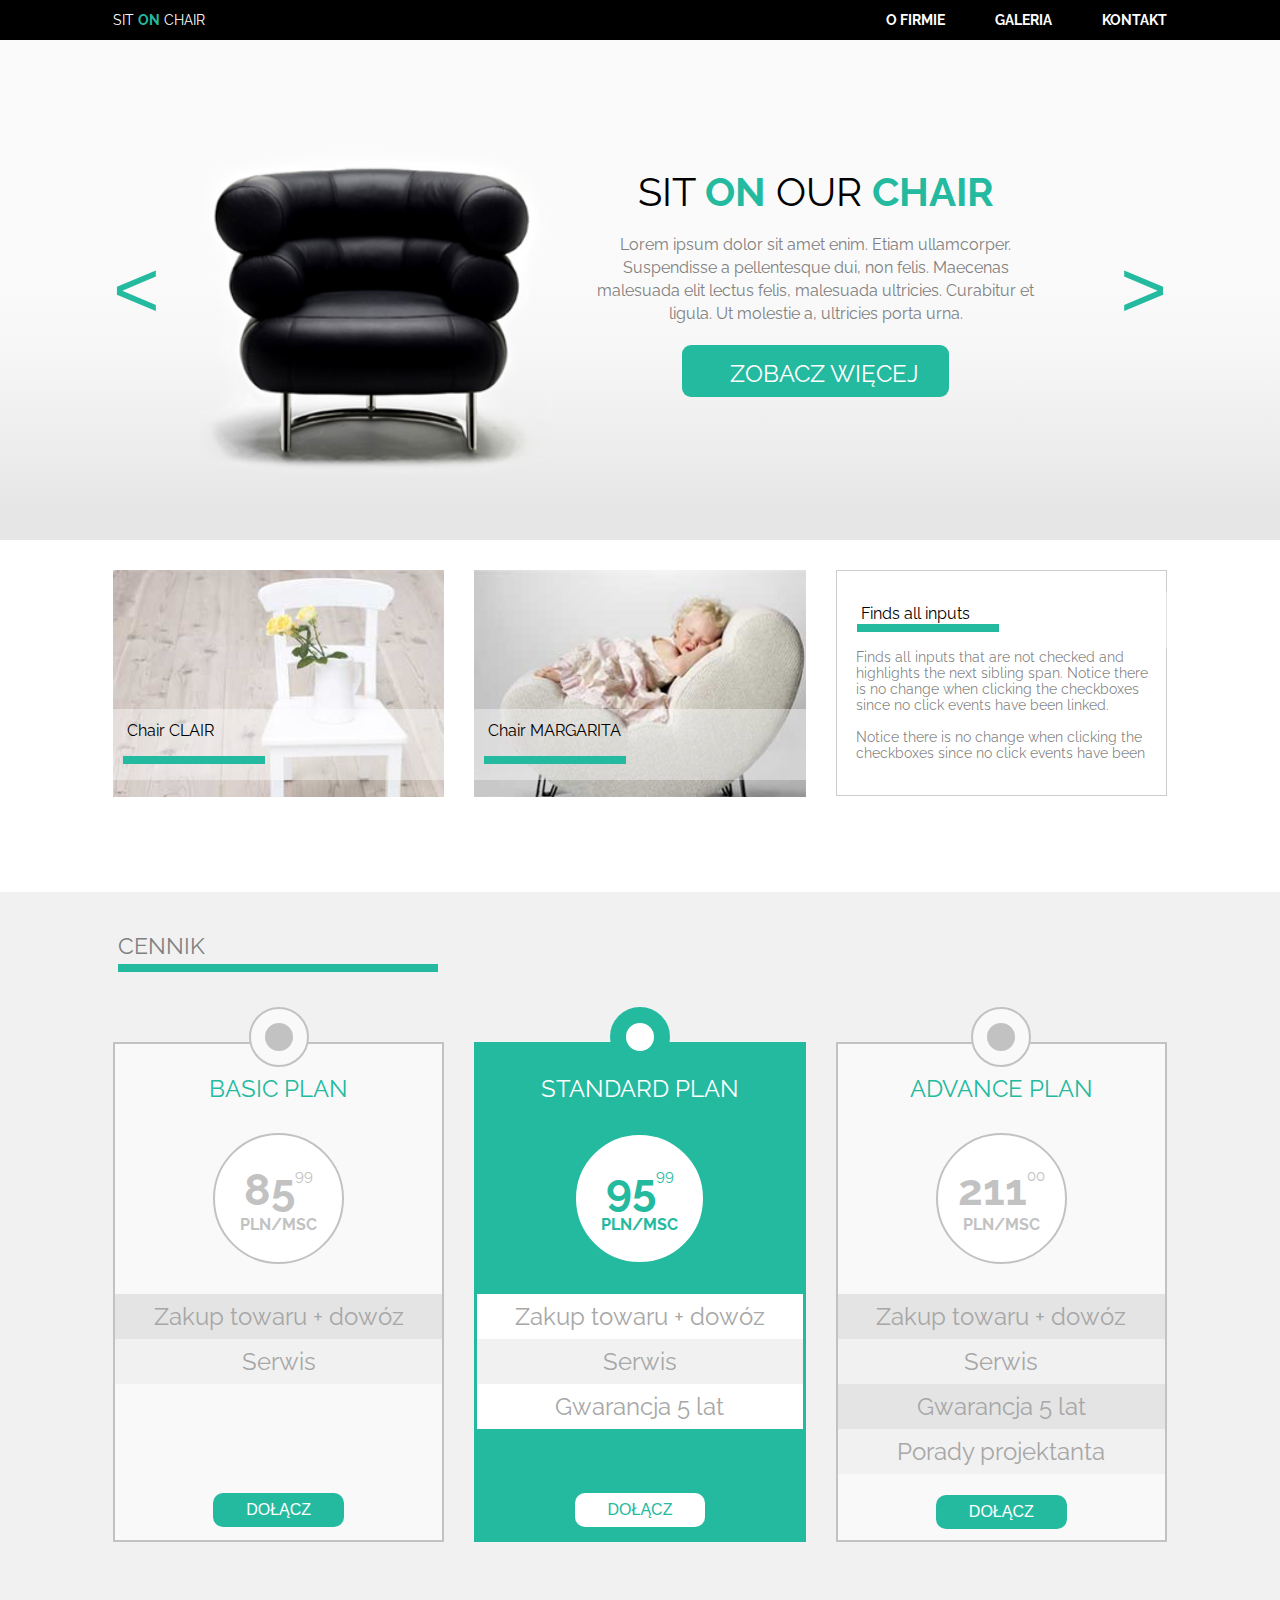
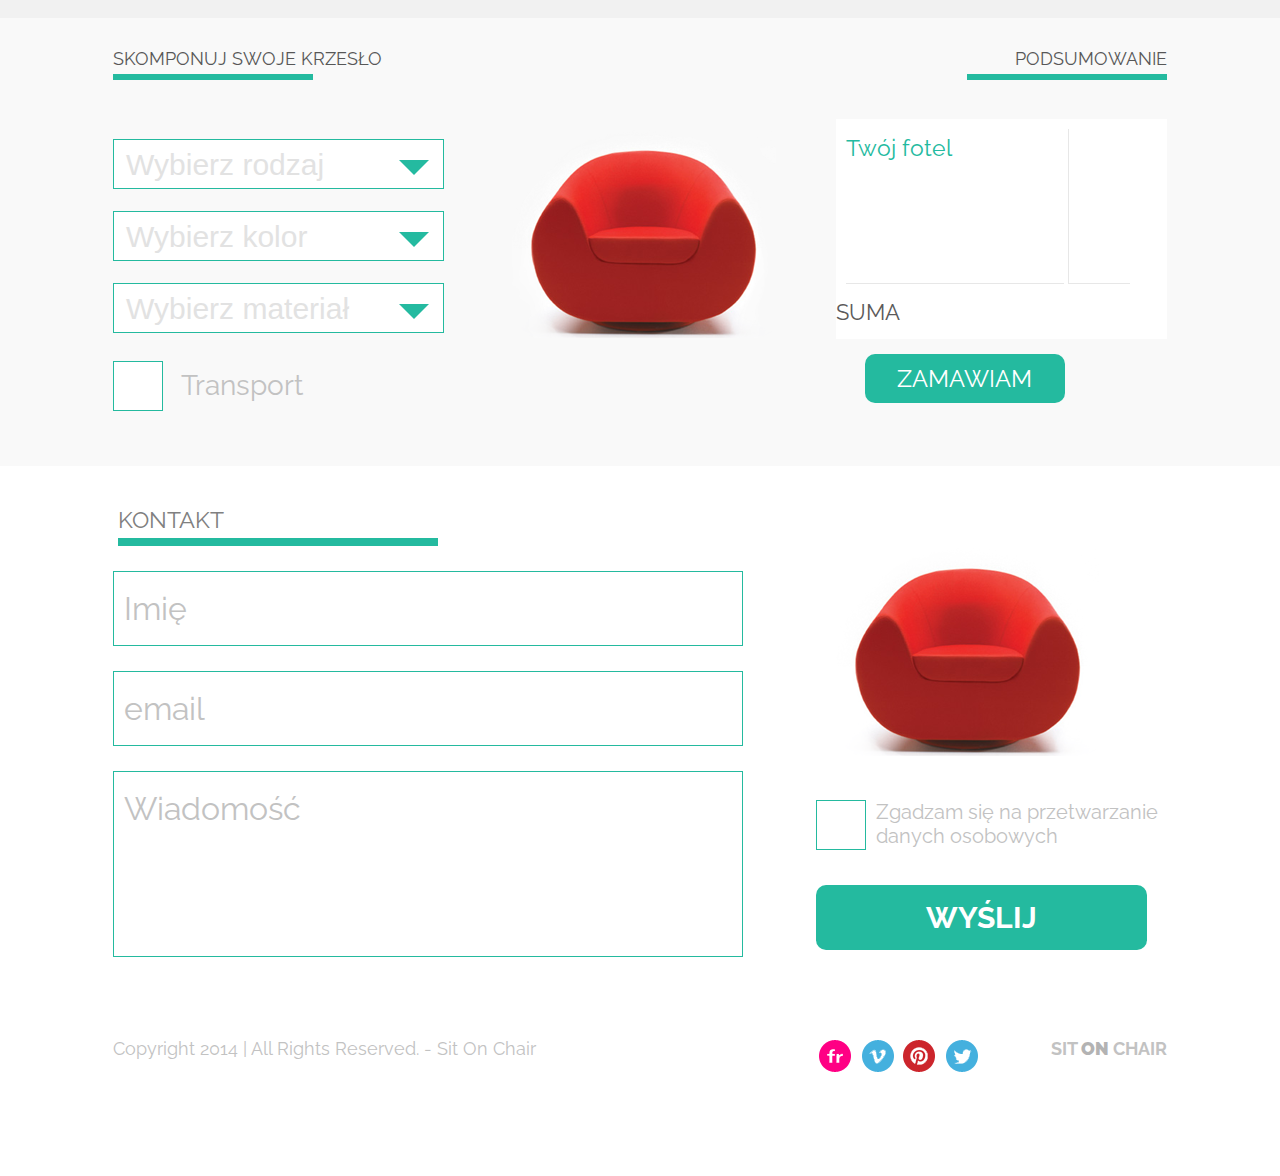
==== SitOnChair/index.html @ c5641edf "Added new files" ====
<!DOCTYPE html>
<html lang="en">
<head>
    <meta charset="utf-8">
    <meta http-equiv="x-ua-compatible" content="ie=edge">
    <title>Sit on Chair</title>
    <meta name="description" content="Chairs for everyone">
    <meta name="viewport" content="width=device-width, initial-scale=1">
    <link href="https://fonts.googleapis.com/css?family=Raleway:400,700&amp;subset=latin-ext" rel="stylesheet">
    <link rel="stylesheet" href="css/style.css">
    <script src="js/scripts.js"></script>
</head>
<body>
    <header class="head">
        <div class="container">
            <div class="row">
                <div class="col-smx-12 col-mdx-6 col-lgx-6 flexSpaceBetween">
                    <h1 class="head__logo">SIT <b class="head__bold">ON</b> CHAIR</h1>
                    <div class="burger" id="burger">
                        <div class="burgerContent"></div>
                        <div class="burgerContent"></div>
                        <div class="burgerContent"></div>
                    </div>
                </div>
                <div class="col-smx-12 col-mdx-6 col-lgx-6 flexRight head__nav">
                    <ul class="head__nav__ul" id="nav">
                        <li class="head__nav__li"><a class="head__nav__a" href="#">O FIRMIE</a>
                            <ul class="head__subnav">
                                <li class="head__subnav__li"><a class="head__subnav__a" href="#">Aktualności</a></li>
                                <li class="head__subnav__li"><a class="head__subnav__a" href="#">Nasz team</a></li>
                                <li class="head__subnav__li"><a class="head__subnav__a" href="#">Historia</a></li>
                            </ul>
                        </li>
                        <li class="head__nav__li"><a class="head__nav__a" href="#">GALERIA</a></li>
                        <li class="head__nav__li"><a class="head__nav__a" href="#">KONTAKT</a></li>
                    </ul>
                </div>
            </div>
        </div>
    </header>
    <section class="sect1">
        <div class="container">
            <div class="row">
                <div class="col-smx-1  flexLeft">
                    <button class="sect1__btn" id="previous">&lt;</button>
                </div>
                <div class=" col-smx-10  flexLeft ">
                    <ul class="sect1__list">
                        <li class="sect1__list__item">
                            <div class="sect1__slide">
                                <div class="sect1__slide__col-1">
                                    <img class="sect1__img" src="images/black_chair.png" alt="black chair">
                                </div>
                                <div class="sect1__slide__col-2">
                                    <h1 class="sect1__h1">SIT <strong class="sect1__strong">ON</strong> OUR <strong class="sect1__strong">CHAIR</strong></h1>
                                    <p class="sect1__p1">
                                        Lorem ipsum dolor sit amet enim. Etiam ullamcorper. Suspendisse a pellentesque dui, non felis. Maecenas malesuada elit lectus felis, malesuada ultricies. Curabitur et ligula. Ut molestie a, ultricies porta urna.
                                    </p>
                                    <a href="" class="sect1__btn3">ZOBACZ WIĘCEJ</a>
                                </div>
                            </div>
                        </li>
                        <li class="sect1__list__item slide__hidden">
                            <div class="sect1__slide">
                                <div class="sect1__slide__col-1">
                                    <img class="sect1__img red__chair" src="images/red_chair.png" alt="red chair">
                                </div>
                                <div class="sect1__slide__col-2">
                                    <h1 class="sect1__h1">OUR <strong class="sect1__strong">CHAIR</strong> TO <strong class="sect1__strong">SIT</strong></h1>
                                    <p class="sect1__p1">
                                        Lorem ipsum dolor sit amet enim. Etiam ullamcorper. Suspendisse a pellentesque dui, non felis. Maecenas malesuada elit lectus felis, malesuada ultricies. Curabitur et ligula. Ut molestie a, ultricies porta urna.
                                    </p>
                                    <a href="" class="sect1__btn3">ZOBACZ WIĘCEJ</a>
                                </div>
                            </div>
                        </li>
                    </ul>
                </div>
                <div class="col-smx-1  flexRight">
                    <button class="sect1__btn sect1__btn2" id="next">&gt;</button>
                </div>
            </div>
        </div>
    </section>
    <section class="sect2">
        <div class="container">
            <div class="row">
                <div class="col-smx-12 col-mdlp-6 col-lgp-4 flexColCenter">
                    <div class="sect2__img__box">
                        <img class="sect2__img" src="images/box1_img.jpg" alt="box1">
                        <div class="sect2__img__head">
                            <span>Chair CLAIR</span>
                            <hr>
                        </div>
                    </div>
                </div>
                <div class="col-smx-12 col-mdlp-6 col-lglp-4 flexColCenter">
                    <div class="sect2__img__box">
                        <img class="sect2__img" src="images/box2_img.jpg" alt="box2">
                        <div class="sect2__img__head">
                            <span>Chair MARGARITA</span>
                            <hr>
                        </div>
                    </div>
                </div>
                <div class="col-smx-12 col-mdlp-12 col-lgl-4 flexColCenter">
                    <div class="sect2__box">
                        <div class="sect2__head">
                            <span>Finds all inputs</span>
                            <hr>
                        </div>
                        <p class="sect2__box__content">
                            Finds all inputs that are not checked and highlights the next sibling span. Notice there is no change when clicking the checkboxes since no click events have been linked.
                            <br>
                            <br>Notice there is no change when clicking the checkboxes since no click events have been
                        </p>
                    </div>
                </div>
            </div>
        </div>
    </section>
    <section class="sect3">
        <div class="container">
            <div class="row">
                <div class="col-smx-12 flexColCenter">
                    <h2 class="sect3__header">CENNIK</h2>
                    <div>
                        <hr class="sect3__header__hr">
                    </div>
                </div>
            </div>
            <div class="row">
                <div class="col-smx-12 col-mdlp-6 col-lgp-4">
                    <div class="priceBox__containter">
                        <div class="priceBox priceBoxSecondColor">
                            <h3 class="t0 t0SecondColor">BASIC PLAN</h3>
                            <div class="priceBox__circleIn priceBox__circleInFirstColor">
                                <span class="num">85<sup>99</sup></span>
                                <span class="text">PLN/MSC</span>
                            </div>
                            <h4 class="t1 colorBac2">Zakup towaru + dowóz</h4>
                            <h4 class="t2 colorBac1">Serwis</h4>
                            <button class="pricebtn pricebtnPos1">DOŁĄCZ</button>
                        </div>
                    </div>
                </div>
                <div class="col-smx-12 col-mdlp-6 col-lglp-4">
                    <div class="priceBox__containter">
                        <div class="priceBox priceBoxFirstColor">
                            <h3 class="t0 t0FirstColor">STANDARD PLAN</h3>
                            <div class="priceBox__circleIn priceBox__circleInSecondColor">
                                <span class="num">95<sup>99</sup></span>
                                <span class="text">PLN/MSC</span>
                            </div>
                            <h4 class="t1 colorBac3">Zakup towaru + dowóz</h4>
                            <h4 class="t2 colorBac1">Serwis</h4>
                            <h4 class="t3 colorBac3">Gwarancja 5 lat</h4>
                            <button class="pricebtn pricebtnColorReverse pricebtnPos2">DOŁĄCZ</button>
                        </div>
                    </div>
                </div>
                <div class="col-smx-12 col-mdlp-12 col-lgl-4">
                    <div class="priceBox__containter">
                        <div class="priceBox priceBoxSecondColor ">
                            <h3 class="t0 t0SecondColor">ADVANCE PLAN</h3>
                            <div class="priceBox__circleIn priceBox__circleInFirstColor">
                                <span class="num">211<sup>00</sup></span>
                                <span class="text">PLN/MSC</span>
                            </div>
                            <h4 class="t1 colorBac2">Zakup towaru + dowóz</h4>
                            <h4 class="t2 colorBac1">Serwis</h4>
                            <h4 class="t3 colorBac2">Gwarancja 5 lat</h4>
                            <h4 class="t2 colorBac1">Porady projektanta</h4>
                            <button class="pricebtn pricebtnPos3">DOŁĄCZ</button>
                        </div>
                    </div>
                </div>
            </div>
        </div>
    </section>
    <section class="sect__calc">
        <div class="container">
            <div class="row">
                <div class="col-smx-12 col-mdlp-6 col-lgp-4 flexColCenter">
                    <section class="flexColCenter">
                        <header>
                            <h3 class="sect__calc__smallHeader">SKOMPONUJ SWOJE KRZESŁO</h3>
                            <span class="sect__calc__green_bell"></span>
                        </header>
                        <div class="sect__calc__form">
                            <div class="sect__calc__dropDownList">
                                <span class="sect__calc__listLabel" id="typeLable">Wybierz rodzaj</span>
                                <span class="sect__calc__listArrow" id="chairTypeButton"></span>
                                <ul class="sect__calc__listPanel" id="chairType">
                                    <li data-id="Chair Clair">Chair Clair</li>
                                    <li data-id="Chair Margarita">Chair Margarita</li>
                                    <li data-id="Chair Selena">Chair Selena</li>
                                </ul>
                            </div>
                            <div class="sect__calc__dropDownList">
                                <span class="sect__calc__listLabel" id="colorLable">Wybierz kolor</span>
                                <span class="sect__calc__listArrow" id="chairColorButton"></span>
                                <ul class="sect__calc__listPanel" id="chairColor">
                                    <li data-id="Czerwony">Czerwony</li>
                                    <li data-id="Czarny">Czarny</li>
                                    <li data-id="Pomarańczowy">Pomarańczowy</li>
                                </ul>
                            </div>
                            <div class="sect__calc__dropDownList">
                                <span class="sect__calc__listLabel" id="factoryLable">Wybierz materiał</span>
                                <span class="sect__calc__listArrow" id="chairFactoryButton"></span>
                                <ul class="sect__calc__listPanel" id="chairFactory">
                                    <li data-id="Tkanina">Tkanina</li>
                                    <li data-id="Skóra">Skóra</li>
                                </ul>
                            </div>
                            <div class="sect__calc__checkbox__container">
                                <span class="sect__calc__acceptImg">
                                    <input class="sect__calc__checkbox" type="checkbox" id="transport" name="transport" data-transport-price="200">
                                </span>
                                <label class="sect__calc__checkbox__label" for="transport">Transport</label>
                            </div>
                        </div>
                    </section>
                </div>
                <div class="col-smx-12 col-mdlp-6 col-lglp-4 flexColCenter">
                    <section class="sect__calc__image">
                        <img src="images/red_chair.png">
                    </section>
                </div>
                <div class="col-smx-12 col-mdlp-12 col-lgl-4 flexColCenter">
                    <section class="sect__calc__summaryPart">
                        <header class="sect__calc__headerRight">
                            <h3 class="sect__calc__smallHeader">PODSUMOWANIE</h3>
                            <span class="sect__calc__green_bell"></span>
                        </header>
                        <div class="sect__calc__summaryPanel">
                            <div class="sect__calc__panelLeft">
                                <h4 class="title" id="typeSummaryName">Twój fotel</h4>
                                <span class="color" id="colorSummaryName"></span>
                                <span class="pattern" id="factorySummaryName"></span>
                                <span class="transport" id="transportSummaryName"></span>
                            </div>
                            <div class="sect__calc__panelRight">
                                <h4 class="title value" id="typeSummaryPrice"></h4>
                                <span class="color value" id="colorSummaryPrice"></span>
                                <span class="pattern value" id="factorySummaryPrice"></span>
                                <span class="transport value" id="transportSummaryPrice"></span>
                            </div>
                        </div>
                        <div class="sect__calc__sumPanel">
                            <span class="sect__calc__sumLabel">SUMA</span>
                            <span class="sect__calc__sum"><strong id="summaryCost"></strong></span>
                        </div>
                        <a href="" class="sect__calc__button">ZAMAWIAM</a>
                    </section>
                </div>
            </div>
        </div>
    </section>
    <section class="sect4">
        <div class="container">
            <div class="row">
                <div class="col-smx-12 flexColCenter">
                    <h2 class="sect4__header">KONTAKT</h2>
                    <div>
                        <hr class="sect4__header__hr">
                    </div>
                </div>
            </div>
            <form>
            <div class="row">
                <div class="col-smx-12 col-mdl-12 col-lgp-8 flexColCenter border">
                    <div class="sect4__input__container"><!-- Name -->
                        <input class="sect4__input" name="name" type="text" id="name" placeholder="Imię">
                    </div>
                    <div class="sect4__input__container"><!--Email -->
                        <input class="sect4__input" name="email" type="email" id="email" placeholder="email">
                    </div>
                    <div class="sect4__input__container"><!-- Message -->
                        <textarea class="sect4__input text" name="message" id="message" placeholder="Wiadomość" rows="4" cols="6"></textarea>
                    </div>
                </div>
                <div class="col-smx-12 col-mdl-12 col-lgx-4 flexColCenter border">
                    <img src="images/red_chair.png" alt="Red chair" class="sect4__form__img">
                    <div class="sect4__checkbox__container">
                        <span class="sect4__acceptImg">
                            <input class="sect4__checkbox" type="checkbox" id="checkbox" name="checkbox">
                        </span>
                        <label class="sect4__checkbox__label" for="checkbox">Zgadzam się na przetwarzanie danych osobowych</label>
                    </div>
                   <input class="sect4__submit" type="submit" value="WYŚLIJ">
                </div>
            </div>
            </form>
        </div>
    </section>
    <footer class="footer">
        <div class="container">
            <div class="row">
                <div class="col-smx-12 col-mdx-6 col-lgx-6 flexSpaceBetween">
                    <p class="footer__text">Copyright 2014 | All Rights Reserved. - Sit On Chair</p>
                </div>
                <div class="col-smx-12 col-mdx-4 flexRight">
                    <ul class="footer__nav__ul">
                        <li class="footer__nav__li "><a class="footer__nav__a footer__link1" href="#"><span class="footer__hideText">flick</span></a></li>
                        <li class="footer__nav__li "><a class="footer__nav__a footer__link2" href="#"><span class="footer__hideText">vimeo</span></a></li>
                        <li class="footer__nav__li "><a class="footer__nav__a footer__link3" href="#"><span class="footer__hideText">pinterest</span></a></li>
                        <li class="footer__nav__li "><a class="footer__nav__a footer__link4" href="#"><span class="footer__hideText">twitter</span></a></li>
                    </ul>
                </div>
                <div class="col-smx-12 col-mdx-2 col-lgx-2 flexRight">
                    <span class="footer__logo">SIT <b class="footer__bold">ON</b> CHAIR</span>
                </div>
            </div>
        </div>
    </footer>
</body>
</html>
---- SitOnChair/css/style.css ----
/*
	HTML5 Reset :: style.css
	----------------------------------------------------------
	We have learned much from/been inspired by/taken code where offered from:

	Eric Meyer					:: http://meyerweb.com
	HTML5 Doctor				:: http://html5doctor.com
	and the HTML5 Boilerplate	:: http://html5boilerplate.com

-------------------------------------------------------------------------------*/
/* Let's default this puppy out
-------------------------------------------------------------------------------*/
html, body, body div, span, object, iframe, h1, h2, h3, h4, h5, h6, p, blockquote, pre, abbr, address, cite, code, del, dfn, em, img, ins, kbd, q, samp, small, strong, sub, sup, var, b, i, dl, dt, dd, ol, ul, li, fieldset, form, label, legend, table, caption, tbody, tfoot, thead, tr, th, td, article, aside, figure, footer, header, menu, nav, section, time, mark, audio, video, details, summary {
  margin: 0;
  padding: 0;
  border: 0;
  font-size: 100%;
  font-weight: normal;
  vertical-align: baseline;
  background: transparent; }

main, article, aside, figure, footer, header, nav, section, details, summary {
  display: block; }

/* Handle box-sizing while better addressing child elements:
   http://css-tricks.com/inheriting-box-sizing-probably-slightly-better-best-practice/ */
html {
  box-sizing: border-box; }

*,
*:before,
*:after {
  box-sizing: inherit; }

/* consider resetting the default cursor: https://gist.github.com/murtaugh/5247154 */
/* Responsive images and other embedded objects */
/* if you don't have full control over `img` tags (if you have to overcome attributes), consider adding height: auto */
img,
object,
embed {
  max-width: 100%; }

/*
   Note: keeping IMG here will cause problems if you're using foreground images as sprites.
	In fact, it *will* cause problems with Google Maps' controls at small size.
	If this is the case for you, try uncommenting the following:

#map img {
		max-width: none;
}
*/
/* force a vertical scrollbar to prevent a jumpy page */
html {
  overflow-y: scroll; }

/* we use a lot of ULs that aren't bulleted.
	you'll have to restore the bullets within content,
	which is fine because they're probably customized anyway */
ul {
  list-style: none; }

blockquote, q {
  quotes: none; }

blockquote:before,
blockquote:after,
q:before,
q:after {
  content: '';
  content: none; }

a {
  margin: 0;
  padding: 0;
  font-size: 100%;
  vertical-align: baseline;
  background: transparent; }

del {
  text-decoration: line-through; }

abbr[title], dfn[title] {
  border-bottom: 1px dotted #000;
  cursor: help; }

/* tables still need cellspacing="0" in the markup */
table {
  border-collapse: separate;
  border-spacing: 0; }

th {
  font-weight: bold;
  vertical-align: bottom; }

td {
  font-weight: normal;
  vertical-align: top; }

hr {
  display: block;
  height: 1px;
  border: 0;
  border-top: 1px solid #ccc;
  margin: 1em 0;
  padding: 0; }

input, select {
  vertical-align: middle; }

pre {
  white-space: pre;
  /* CSS2 */
  white-space: pre-wrap;
  /* CSS 2.1 */
  white-space: pre-line;
  /* CSS 3 (and 2.1 as well, actually) */
  word-wrap: break-word;
  /* IE */ }

input[type="radio"] {
  vertical-align: text-bottom; }

input[type="checkbox"] {
  vertical-align: bottom; }

.ie7 input[type="checkbox"] {
  vertical-align: baseline; }

.ie6 input {
  vertical-align: text-bottom; }

select, input, textarea {
  font: 99% sans-serif; }

table {
  font-size: inherit;
  font: 100%; }

small {
  font-size: 85%; }

strong {
  font-weight: bold; }

td, td img {
  vertical-align: top; }

/* Make sure sup and sub don't mess with your line-heights http://gist.github.com/413930 */
sub, sup {
  font-size: 75%;
  line-height: 0;
  position: relative; }

sup {
  top: -0.5em; }

sub {
  bottom: -0.25em; }

/* standardize any monospaced elements */
pre, code, kbd, samp {
  font-family: monospace, sans-serif; }

/* hand cursor on clickable elements */
.clickable,
label,
input[type=button],
input[type=submit],
input[type=file],
button {
  cursor: pointer; }

/* Webkit browsers add a 2px margin outside the chrome of form elements */
button, input, select, textarea {
  margin: 0; }

/* make buttons play nice in IE */
button,
input[type=button] {
  width: auto;
  overflow: visible; }

/* scale images in IE7 more attractively */
.ie7 img {
  -ms-interpolation-mode: bicubic; }

/* prevent BG image flicker upon hover
   (commented out as usage is rare, and the filter syntax messes with some pre-processors)
.ie6 html {filter: expression(document.execCommand("BackgroundImageCache", false, true));}
*/
/* let's clear some floats */
.clearfix:after {
  content: " ";
  display: block;
  clear: both; }

.flexLeft {
  display: flex;
  flex-direction: row;
  justify-content: flex-start;
  align-items: center; }

.flexRight {
  display: flex;
  flex-direction: row;
  justify-content: flex-end;
  align-items: center; }

.priceBox__containter .priceBox, .sect1__list .sect1__list__item .sect1__slide, .sect1__list .sect1__list__item .sect1__slide .sect1__slide__col-1, .sect1__list .sect1__list__item .sect1__slide .sect1__slide__col-2, .priceBox__containter, .priceBox__circleIn {
  display: flex;
  flex-direction: column;
  justify-content: center;
  align-items: center; }

.flexSpaceBetween {
  display: flex;
  flex-direction: row;
  justify-content: space-between;
  align-items: center; }

.flexContent {
  display: flex;
  flex-direction: row;
  align-content: flex-start; }

.sect1__btn3, .pricebtn, .sect__calc__button, .sect4__submit {
  display: inline-block;
  border: none;
  outline: none;
  text-align: center;
  border-radius: 0.625rem;
  color: white;
  background-color: #24ba9f; }
  .sect1__btn3:hover, .pricebtn:hover, .sect__calc__button:hover, .sect4__submit:hover {
    background-color: rgba(36, 186, 159, 0.5);
    color: white;
    transition: 0.5s background-color; }
  .sect1__btn3:active, .pricebtn:active, .sect__calc__button:active, .sect4__submit:active {
    box-shadow: 0.25rem 0.25rem 0.1875rem #888888; }

.sect__calc__checkbox__container .sect__calc__acceptImg, .sect4__checkbox__container .sect4__acceptImg {
  display: inline-block;
  float: left;
  width: 3.125rem;
  height: 3.125rem;
  margin-right: 0.625rem;
  border: 0.0625rem solid #24ba9f;
  cursor: pointer; }

.sect__calc__checkbox__container .sect__calc__acceptImg .sect__calc__checkbox, .sect4__checkbox__container .sect4__acceptImg .sect4__checkbox {
  position: relative; }
  .sect__calc__checkbox__container .sect__calc__acceptImg .sect__calc__checkbox:checked:after, .sect4__checkbox__container .sect4__acceptImg .sect4__checkbox:checked:after, .sect__calc__checkbox__container .sect__calc__acceptImg .sect__calc__checkbox:not(:checked):before, .sect4__checkbox__container .sect4__acceptImg .sect4__checkbox:not(:checked):before {
    content: '';
    position: absolute;
    top: 0;
    left: 0; }
  .sect__calc__checkbox__container .sect__calc__acceptImg .sect__calc__checkbox:checked:after, .sect4__checkbox__container .sect4__acceptImg .sect4__checkbox:checked:after {
    background-image: url(../images/form_ok.jpg);
    background-position: center center;
    background-repeat: no-repeat;
    background-size: contain; }

.sect__calc__checkbox__container .sect__calc__acceptImg .sect__calc__checkbox, .sect4__checkbox__container .sect4__acceptImg .sect4__checkbox, .sect__calc__checkbox__container .sect__calc__acceptImg .sect__calc__checkbox:checked:after, .sect4__checkbox__container .sect4__acceptImg .sect4__checkbox:checked:after, .sect__calc__checkbox__container .sect__calc__acceptImg .sect__calc__checkbox:not(:checked):before, .sect4__checkbox__container .sect4__acceptImg .sect4__checkbox:not(:checked):before {
  background-color: white;
  width: 3rem;
  height: 3rem; }

.sect__calc__checkbox__container .sect__calc__checkbox__label, .sect4__checkbox__container .sect4__checkbox__label {
  color: #c2c2c2;
  text-align: left; }

.head__nav__ul .head__nav__li .head__nav__a:link, .head__nav__ul .head__nav__li .head__nav__a:visited, .head__nav__ul .head__nav__li .head__nav__a:hover, .head__nav__ul .head__nav__li .head__nav__a:active, .head__subnav .head__subnav__li .head__subnav__a:link,
.head__subnav .head__subnav__li .head__subnav__a:visited,
.head__subnav .head__subnav__li .head__subnav__a:hover,
.head__subnav .head__subnav__li .head__subnav__a:active {
  color: white;
  font-size: 0.875rem;
  text-decoration: none; }

.sect1__list .sect1__list__item .sect1__slide .sect1__slide__col-1, .sect1__list .sect1__list__item .sect1__slide .sect1__slide__col-2 {
  width: 100%;
  min-height: 15.3125rem; }

.sect2__img__box .sect2__img__head, .sect2__box .sect2__head {
  position: absolute;
  background-color: rgba(255, 255, 255, 0.4);
  width: 100%; }
  .sect2__img__box .sect2__img__head hr, .sect2__box .sect2__head hr {
    border: 0.25rem solid #24ba9f;
    max-width: 8.875rem;
    margin-left: 0.625rem; }
  .sect2__img__box .sect2__img__head span, .sect2__box .sect2__head span {
    display: block;
    margin: 0.75rem 0.0625rem 0.9375rem 0.875rem; }

.sect3__header__hr, .sect4__header__hr {
  border: 0.25rem solid #24ba9f;
  max-width: 20rem;
  margin: 0.3125rem 0 0 0; }

.sect3__header, .sect4__header {
  font-size: 1.4375rem;
  font-weight: 400;
  color: grey;
  margin: 2.5rem 0 0 0; }

.priceBox__containter .priceBox {
  width: 100%;
  height: 31.25rem;
  position: relative;
  justify-content: flex-start; }

.priceBox__containter .priceBox:before {
  content: '';
  position: absolute;
  border-radius: 100%;
  width: 3.75rem;
  height: 3.75rem;
  top: -7.5%; }

.priceBox__containter .priceBox:after {
  content: '';
  position: absolute;
  border-radius: 100%;
  width: 1.75rem;
  height: 1.75rem;
  top: -4.25%; }

.sect__calc__summaryPanel .sect__calc__panelLeft, .sect__calc__summaryPanel .sect__calc__panelRight {
  display: inline-block;
  vertical-align: top;
  padding-bottom: 0.625rem;
  border-bottom: 0.0625rem solid #e7e7e7;
  height: 9.6875rem; }

.footer__nav__ul .footer__nav__li .footer__link1, .footer__nav__ul .footer__nav__li .footer__link2, .footer__nav__ul .footer__nav__li .footer__link3, .footer__nav__ul .footer__nav__li .footer__link4 {
  background-position: center center;
  background-repeat: no-repeat;
  background-size: cover; }

@keyframes showIMG {
  0% {
    height: 0%;
    opacity: 0; }
  100% {
    height: 84%;
    opacity: 1; } }

@keyframes showContent {
  0% {
    height: 40%;
    opacity: 0; }
  100% {
    height: 9%;
    opacity: 1; } }

@keyframes showHidden {
  0% {
    opacity: 0; }
  100% {
    opacity: 1; } }

/*GRID FOR 12 COLUMNS MIXED SIZED WITH AND WITHOUT GUTTERS FOR THIS SITE PURPOSES.
CUSTOMIZED SETUP OF SPECIFIC COLUMNS WITH CREATED COLUMN CONSTRUCTOR*/
.container {
  width: 100%;
  max-width: 65.875rem;
  margin: 0 auto; }
  .container .row:before, .container .row:after {
    content: '';
    clear: both;
    display: block; }
  .container .row {
    /*Mobile settings*/
    /*col-smx-1  gutters = 0px;*/
    /*col-smx-10  gutters = 0px;*/
    /*col-smx-12  gutters left,right = 5px*/
    /*Tablet settings*/
    /*Laptop and higher settings*/ }
    .container .row .col-smx-1 {
      float: left;
      min-height: 0.0625rem;
      width: 8.33333%;
      padding: 0 0 0 0; }
    .container .row .col-smx-10 {
      float: left;
      min-height: 0.0625rem;
      width: 83.33333%;
      padding: 0 0 0 0; }
    .container .row .col-smx-12 {
      float: left;
      min-height: 0.0625rem;
      width: 100%;
      padding: 0 0.3125rem 0 0.3125rem; }
    @media screen and (min-width: 704px) {
      .container .row {
        /*col-mdx-2  gutters right = 5px;*/
        /*col-mdx-4  gutters = 0px;*/
        /*col-mdx-6  gutters left,right = 5px;*/
        /*col-mdlp-6  gutters left,right = 15px;*/
        /*col-mdlp-12  gutters left,right = 15px;*/
        /*col-mdl-12  gutters left = 30px;*/ }
        .container .row .col-mdx-2 {
          float: left;
          min-height: 0.0625rem;
          width: 16.66667%;
          padding: 0 0 0 0.3125rem; }
        .container .row .col-mdx-4 {
          float: left;
          min-height: 0.0625rem;
          width: 33.33333%;
          padding: 0 0 0 0; }
        .container .row .col-mdx-6 {
          float: left;
          min-height: 0.0625rem;
          width: 50%;
          padding: 0 0.3125rem 0 0.3125rem; }
        .container .row .col-mdlp-6 {
          float: left;
          min-height: 0.0625rem;
          width: 50%;
          padding: 0 0.9375rem 0 0.9375rem; }
        .container .row .col-mdlp-12 {
          float: left;
          min-height: 0.0625rem;
          width: 100%;
          padding: 0 0.9375rem 0 0.9375rem; }
        .container .row .col-mdl-12 {
          float: left;
          min-height: 0.0625rem;
          width: 100%;
          padding: 0 0 0 1.875rem; } }
    @media screen and (min-width: 900px) {
      .container .row {
        /*col-lgx-2  gutters = 0px;*/
        /*col-lgx-4  gutters = 0px;*/
        /*col-lgx-6  gutters = 0px;*/
        /*col-lglp-4  gutters left,right = 10px;*/
        /*col-lgl-4  gutters left = 20px;*/
        /*col-lgp-4  gutters right = 20px;*/
        /*col-lgp-8  gutters right = 30px;*/ }
        .container .row .col-lgx-2 {
          float: left;
          min-height: 0.0625rem;
          width: 16.66667%;
          padding: 0 0 0 0; }
        .container .row .col-lgx-4 {
          float: left;
          min-height: 0.0625rem;
          width: 33.33333%;
          padding: 0 0 0 0; }
        .container .row .col-lgx-6 {
          float: left;
          min-height: 0.0625rem;
          width: 50%;
          padding: 0 0 0 0; }
        .container .row .col-lglp-4 {
          float: left;
          min-height: 0.0625rem;
          width: 33.33333%;
          padding: 0 0.625rem 0 0.625rem; }
        .container .row .col-lgl-4 {
          float: left;
          min-height: 0.0625rem;
          width: 33.33333%;
          padding: 0 0 0 1.25rem; }
        .container .row .col-lgp-4 {
          float: left;
          min-height: 0.0625rem;
          width: 33.33333%;
          padding: 0 1.25rem 0 0; }
        .container .row .col-lgp-8 {
          float: left;
          min-height: 0.0625rem;
          width: 66.66667%;
          padding: 0 1.875rem 0 0; } }

/*Positioning settings*/
/*GLOBAL DOCUMENT SETTINGS*/
html {
  font-size: 16px;
  font-family: 'Raleway', sans-serif; }

/*GLOBAL SECTIONS SETTINGS*/
/*Header settings*/
.head {
  background-color: black;
  min-height: 2.5rem;
  color: white;
  font-size: 0.875rem; }

/*Section 1 settings*/
.sect1 {
  min-height: 31.25rem;
  background-color: lightblue;
  background: linear-gradient(to bottom, #fafafa 0%, #fafafa 46%, #f7f7f7 62%, #e6e6e6 94%, #e6e6e6 100%); }

/*Section 2 settings*/
.sect2 {
  min-height: 22rem;
  background-color: white; }

/*Section 3 settings*/
.sect3 {
  min-height: 45.375rem;
  background-color: #f1f1f1; }

/*Section Calculator settings*/
.sect__calc {
  min-height: 28rem;
  background-color: #f9f9f9; }

/*Section 4 settings*/
.sect4 {
  min-height: 33.125rem;
  background-color: white; }

/*Footer settings*/
.footer {
  background-color: white;
  min-height: 9.375rem;
  font-size: 1.125rem;
  margin-top: 1.875rem; }

/*HEADER ELEMENTS SETTINGS--------------------
--------------------------------------------*/
/*LOGO*/
.head__logo {
  display: inline-block;
  padding: 0.75rem 0; }

.head__bold {
  color: #24ba9f;
  font-weight: bold; }

/*BURGER BUTTON*/
.burger {
  display: inline-block; }

.burgerContent {
  width: 2.1875rem;
  height: 0.3125rem;
  background-color: white;
  margin: 0.375rem;
  border-radius: 0.3125rem; }

/*MAIN NAVIGATION*/
.head__nav {
  font-size: 0; }

.head__nav__ul {
  list-style: none; }
  .head__nav__ul .head__nav__li {
    display: inline-block;
    padding: 0.75rem 0 0.75rem 3.125rem;
    position: relative; }
    .head__nav__ul .head__nav__li .head__nav__a:link, .head__nav__ul .head__nav__li .head__nav__a:visited, .head__nav__ul .head__nav__li .head__nav__a:hover, .head__nav__ul .head__nav__li .head__nav__a:active {
      font-weight: bold; }
    .head__nav__ul .head__nav__li .head__nav__a:hover {
      color: #c2c2c2; }

/*SUBNAVIGATION*/
.head__subnav {
  position: absolute;
  background-color: #24ba9f;
  height: 6.25rem;
  display: none;
  top: 130%;
  z-index: 1;
  left: -0.3125rem;
  width: 100vw; }
  @media screen and (min-width: 704px) {
    .head__subnav {
      z-index: auto;
      left: 30%;
      width: 7.5rem;
      background-color: black; } }
  .head__subnav::after {
    content: '';
    position: absolute;
    top: -24%;
    left: 16%;
    border-top: 1rem solid rgba(255, 255, 255, 0);
    border-left: 1rem solid rgba(255, 255, 255, 0);
    border-bottom: 1rem solid #24ba9f;
    border-right: 1rem solid rgba(255, 255, 255, 0); }
    @media screen and (min-width: 500px) {
      .head__subnav::after {
        left: 10%; } }
    @media screen and (min-width: 704px) {
      .head__subnav::after {
        left: 33%;
        border-bottom: 1rem solid black; } }
  .head__subnav .head__subnav__li {
    padding: 0.5rem 0 0.5rem 1rem; }
    .head__subnav .head__subnav__li .head__subnav__a:hover {
      color: #c2c2c2; }

/*End Header settings*/
/*SECTION 1 ELEMENTS SETTINGS----------
-------------------------------------*/
/*GLOBAL CLASSES*/
.slide__hidden {
  display: none; }

.slide__visible {
  display: flex; }

/*SLIDER BUTTONS SETTINGS*/
.sect1__btn {
  display: inline-block;
  width: 100%;
  min-height: 31.25rem;
  background: transparent;
  text-align: left;
  font-size: 2rem;
  color: #24ba9f;
  border: none;
  outline: none;
  padding: 0; }
  @media screen and (min-width: 600px) {
    .sect1__btn {
      font-size: 5rem; } }
  .sect1__btn:hover {
    color: #c2c2c2; }

.sect1__btn2 {
  text-align: right; }

/*SLIDER LIST SETTINGS*/
.sect1__list {
  list-style: none; }
  .sect1__list .sect1__list__item.slide__hidden {
    display: none; }
  @media screen and (min-width: 800px) {
    .sect1__list .sect1__list__item .sect1__slide {
      flex-direction: row; }
      .sect1__list .sect1__list__item .sect1__slide .sect1__slide__col-1, .sect1__list .sect1__list__item .sect1__slide .sect1__slide__col-2 {
        width: 40%;
        height: 30.875rem; }
      .sect1__list .sect1__list__item .sect1__slide .sect1__slide__col-2 {
        width: 60%; } }

/*IMAGE IN SLIDER*/
.sect1__img {
  display: inline-block;
  object-fit: none;
  height: 84%;
  animation: showIMG 2.5s 1 ease-out;
  -moz-animation: showIMG 2.5s 1 ease-out;
  -webkit-animation: showIMG 2.5s 1 ease-out; }
  @media screen and (min-width: 600px) {
    .sect1__img {
      margin-top: 3.125rem; } }
  @media screen and (min-width: 966px) {
    .sect1__img {
      object-fit: cover; } }

.red__chair {
  object-fit: contain; }

/*TEXT AREA IN SLIDER*/
/*HEADER*/
.sect1__h1 {
  font-size: 1.875rem;
  animation: showContent 1s 1 steps(60);
  -moz-animation: showContent 1s 1 steps(60);
  -webkit-animation: showContent 1s 1 steps(60);
  display: inline-block;
  text-align: center; }
  @media screen and (min-width: 800px) {
    .sect1__h1 {
      font-size: 2.1875rem; } }
  @media screen and (min-width: 900px) {
    .sect1__h1 {
      font-size: 2.5rem;
      margin-top: 0.625rem; } }
  .sect1__h1 .sect1__strong {
    color: #24ba9f; }

/*PARAGRAPH*/
.sect1__p1 {
  font-size: 0.75rem;
  animation: showHidden 2s 1 ease-in-out;
  -moz-animation: showHidden 2s 1 ease-in-out;
  -webkit-animation: showHidden 2s 1 ease-in-out;
  line-height: 21px;
  text-align: center;
  margin-top: 1.125rem;
  padding: 0 2.5rem 0 2.5rem;
  display: inline-block;
  color: grey; }
  @media screen and (min-width: 800px) {
    .sect1__p1 {
      font-size: 0.875rem;
      line-height: 21px; } }
  @media screen and (min-width: 900px) {
    .sect1__p1 {
      font-size: 1rem;
      line-height: 23px; } }

/*BUTTON IN SLIDE*/
.sect1__btn3 {
  text-align: center;
  text-decoration: none;
  line-height: 21px;
  font-size: 1.125rem;
  border-radius: 0.5625rem;
  margin: 1.25rem 0 1.25rem 0;
  padding: 0.875rem 3rem 0.5625rem 3rem;
  animation: showHidden 2s 1 ease-in-out;
  -moz-animation: showHidden 2s 1 ease-in-out;
  -webkit-animation: showHidden 2s 1 ease-in-out; }
  @media screen and (min-width: 800px) {
    .sect1__btn3 {
      font-size: 1.3125rem;
      line-height: 1.5rem;
      padding: 0.875rem 1.875rem 0.5625rem 3rem; } }
  @media screen and (min-width: 900px) {
    .sect1__btn3 {
      font-size: 1.5rem;
      line-height: 1.8125rem;
      margin: 1.25rem 0 1.25rem 0;
      padding: 0.875rem 1.875rem 0.5625rem 3rem; } }

/*SECTION 2 ELEMENTS SETTINGS----------
-------------------------------------*/
/*GLOBALL SETTINGS*/
.box_hidden {
  display: none; }

/*IMG BOX*/
.sect2__img__box {
  position: relative; }
  .sect2__img__box .sect2__img {
    display: inline-block;
    animation: showIMG 2.5s 1 ease-out;
    -moz-animation: showIMG 2.5s 1 ease-out;
    -webkit-animation: showIMG 2.5s 1 ease-out;
    object-fit: fill;
    z-index: 1;
    min-height: 14.125rem;
    width: 100%;
    margin-top: 1.875rem; }
  .sect2__img__box .sect2__img__head {
    bottom: 1.3125rem;
    left: 0; }

/*CONTENT BOX*/
.sect2__box {
  min-height: 14.125rem;
  border: 1px solid grey;
  margin-top: 1.875rem;
  padding: 0 1.125rem 0 1.1875rem;
  position: relative;
  border: 0.0625rem solid rgba(0, 0, 0, 0.2); }
  .sect2__box .sect2__head {
    top: 1.3125rem;
    left: 0.625rem; }
    .sect2__box .sect2__head span {
      margin-bottom: -0.9375rem; }
  .sect2__box .sect2__box__content {
    margin-top: 4.875rem;
    color: rgba(0, 0, 0, 0.5);
    font-size: 0.875rem; }

/*SECTION 3 ELEMENTS SETTINGS----------
-------------------------------------*/
/*SECTION HEADER SETTINGS*/
/*PRICE BOX CONTAINER*/
.priceBox__containter {
  width: 100%;
  height: 35.625rem;
  animation: showHidden 2.5s 1 ease-out;
  -moz-animation: showHidden 2.5s 1 ease-out;
  -webkit-animation: showHidden 2.5s 1 ease-out;
  justify-content: flex-end;
  padding: 0;
  margin: 0; }
  .priceBox__containter .priceBoxFirstColor, .priceBox__containter .priceBoxFirstColor:before {
    background-color: #24ba9f;
    border: 0.125rem solid #24ba9f; }
  .priceBox__containter .priceBoxFirstColor:after {
    background-color: white;
    border: 0.125rem solid white; }
  .priceBox__containter .priceBoxSecondColor, .priceBox__containter .priceBoxSecondColor:before {
    background-color: #f9f9f9;
    border: 0.125rem solid #c2c2c2; }
  .priceBox__containter .priceBoxSecondColor:after {
    background-color: #c2c2c2;
    border: 0.125rem solid #c2c2c2; }

/*PRICE BOX CONTENT SETTINGS*/
.priceBox .t0, .priceBox .t1, .priceBox .t2, .priceBox .t3 {
  font-size: 1.5rem;
  font-weight: 400; }

.priceBox .t0FirstColor {
  color: white; }

.priceBox .t0SecondColor {
  color: #24ba9f; }

.priceBox .t0, .priceBox .t1 {
  margin-top: 1.875rem; }

.priceBox .t1, .priceBox .t2, .priceBox .t3 {
  color: #a7a7a7;
  width: 99.8%;
  padding: 0.5rem;
  text-align: center; }

.priceBox .colorBac1 {
  background-color: #f1f1f1; }

.priceBox .colorBac2 {
  background-color: #e4e4e4; }

.priceBox .colorBac3 {
  background-color: white; }

/*BIG CIRCLE INSIDE CONTAINER*/
.priceBox__circleIn {
  width: 8.1875rem;
  height: 8.1875rem;
  margin: 1.875rem 0 0 0;
  border-radius: 100%;
  color: #24ba9f;
  background-color: white;
  border: 0.125rem solid white; }
  .priceBox__circleIn .num {
    font-size: 2.75rem; }
    .priceBox__circleIn .num sup {
      font-size: 0.9375rem;
      vertical-align: super; }
  .priceBox__circleIn .text, .priceBox__circleIn .num {
    display: block;
    font-weight: bold; }

.priceBox__circleInFirstColor {
  border-color: #c2c2c2;
  color: #c2c2c2; }

.priceBox__circleInSecondColor {
  border-color: #24ba9f;
  color: #24ba9f; }

/*BUTTON SETTINGS*/
.pricebtn {
  padding: 0.5rem 2.0625rem;
  font-size: 1rem; }

.pricebtnColorReverse {
  color: #24ba9f;
  background-color: white; }
  .pricebtnColorReverse:hover {
    color: white;
    background-color: #24ba9f;
    border: 0.0625rem solid white; }

.pricebtnPos1 {
  margin-top: 6.8125rem; }

.pricebtnPos2 {
  margin-top: 4rem; }

.pricebtnPos3 {
  margin-top: 1.3125rem; }

/*Header settings*/
.sect__calc__green_bell {
  background-color: #24ba9f;
  width: 12.5rem;
  height: 0.375rem;
  display: inline-block;
  margin: 0.3125rem 0 0.3125rem 0; }

.sect__calc__smallHeader {
  color: #575757;
  font-size: 1.125rem;
  margin-top: 1.875rem; }

/*FORM SETTINGS*/
.sect__calc__form {
  margin-top: 3.125rem; }
  .sect__calc__form .sect__calc__dropDownList {
    border: 0.0625rem solid #24ba9f;
    max-width: 22.5rem;
    height: 3.125rem;
    background-color: white;
    margin-top: 1.375rem;
    padding: 0.5rem 0.75rem;
    position: relative; }
    .sect__calc__form .sect__calc__dropDownList .sect__calc__listLabel {
      font-size: 1.875rem;
      color: #e2e2e2;
      font-family: 'ralewaylight', Arial, Tahoma, sans-serif; }
    .sect__calc__form .sect__calc__dropDownList .sect__calc__listArrow {
      width: 0;
      height: 0;
      border-left: 0.9375rem solid transparent;
      border-right: 0.9375rem solid transparent;
      border-top: 0.9375rem solid #24baa0;
      display: block;
      position: absolute;
      right: 0.875rem;
      top: 1.25rem;
      cursor: pointer; }
    .sect__calc__form .sect__calc__dropDownList .sect__calc__listPanel {
      background-color: white;
      border: 0.0625rem solid #ccc;
      width: 18rem;
      padding-left: 0.9375rem;
      padding-bottom: 0.625rem;
      margin: 0;
      left: 0;
      top: 3rem;
      z-index: 2;
      list-style: none;
      position: absolute;
      display: none; }
      .sect__calc__form .sect__calc__dropDownList .sect__calc__listPanel > li {
        margin-top: 0.625rem;
        cursor: pointer;
        color: #585858; }

/*CHECKBOX*/
.sect__calc__checkbox__container {
  margin-top: 1.75rem; }
  .sect__calc__checkbox__container:after, .sect__calc__checkbox__container:before {
    clear: both;
    display: block; }
  .sect__calc__checkbox__container .sect__calc__checkbox__label {
    padding: 0.5rem;
    font-size: 1.75rem;
    display: inline-block; }

/*IMAGE*/
.sect__calc__image img {
  margin-top: 6.875rem;
  margin-left: 2.375rem;
  display: none; }
  @media screen and (min-width: 704px) {
    .sect__calc__image img {
      display: inline-block;
      animation: showIMG 2.5s 1 ease-out;
      -moz-animation: showIMG 2.5s 1 ease-out;
      -webkit-animation: showIMG 2.5s 1 ease-out; } }

/*HEADER RIGHT on the top of summary panel*/
.sect__calc__headerRight {
  text-align: right; }

/*SUMMARY PANEL*/
.sect__calc__summaryPanel {
  background-color: white;
  width: 100%;
  height: 11.25rem;
  padding: 0.625rem;
  margin-top: 1.875rem; }
  .sect__calc__summaryPanel .sect__calc__panelLeft .title, .sect__calc__summaryPanel .sect__calc__panelRight .title {
    height: 1.875rem;
    margin: 0.3125rem 0 0.625rem 0;
    color: #24baa0;
    font-size: 1.4375rem; }
  .sect__calc__summaryPanel .sect__calc__panelLeft span, .sect__calc__summaryPanel .sect__calc__panelRight span {
    margin-top: 0.625rem;
    font-size: 1.375rem;
    color: #5b5a5a;
    display: block; }
  .sect__calc__summaryPanel .sect__calc__panelLeft {
    width: 70%;
    min-width: 11.5625rem; }
  .sect__calc__summaryPanel .sect__calc__panelRight {
    width: 20%;
    border-left: 0.0625rem solid #e7e7e7;
    text-align: right; }
    .sect__calc__summaryPanel .sect__calc__panelRight span {
      color: #24baa0; }

/*TOTAL COST PANEL*/
.sect__calc__sumPanel {
  display: inline-block;
  width: 100%;
  height: 2.5rem;
  background-color: white; }
  .sect__calc__sumPanel .sect__calc__sumLabel, .sect__calc__sumPanel .sect__calc__sum {
    display: inline-block;
    font-size: 1.375rem; }
  .sect__calc__sumPanel .sect__calc__sumLabel {
    width: 50%;
    text-align: left;
    color: #5b5a5a; }
  .sect__calc__sumPanel .sect__calc__sum {
    width: 40%;
    text-align: right;
    color: #24baa0; }

/*BUTTON SETTINGS*/
.sect__calc__button {
  width: 12.5rem;
  padding: 0.625rem 1.875rem;
  font-size: 1.5rem;
  margin: 0.9375rem 0 0.625rem 1.8125rem;
  text-decoration: none; }

/*SECTION 4 ELEMENTS SETTINGS----------
-------------------------------------*/
/*GLOBAL CLASSES*/
/*SECTION HEADER SETTINGS*/
/*FORM TEXT INPUTS*/
.sect4__input__container {
  margin-top: 1.5625rem; }
  .sect4__input__container .sect4__input {
    width: 100%;
    max-width: 39.375rem;
    font-family: 'Raleway', sans-serif;
    color: black;
    border: 0.0625rem solid #24ba9f;
    font-size: 2rem;
    padding: 1.125rem 0;
    text-indent: 0.625rem; }
    .sect4__input__container .sect4__input::placeholder {
      color: #c2c2c2;
      font-size: 2rem;
      text-indent: 0.625rem; }
  .sect4__input__container .text {
    resize: none; }

/*FORM IMAGE*/
.sect4__form__img {
  display: none; }
  @media screen and (min-width: 900px) {
    .sect4__form__img {
      display: inline-block;
      animation: showIMG 2.5s 1 ease-out;
      -moz-animation: showIMG 2.5s 1 ease-out;
      -webkit-animation: showIMG 2.5s 1 ease-out;
      margin: 0 1.25rem; } }

/*CHECKBOX*/
.sect4__checkbox__container {
  margin-top: 2.5rem; }
  .sect4__checkbox__container:after, .sect4__checkbox__container:before {
    clear: both;
    display: block; }
  .sect4__checkbox__container .sect4__checkbox__label {
    font-size: 1.25rem; }

/*FORM BUTTON*/
.sect4__submit {
  font-family: 'Raleway', sans-serif;
  font-size: 1.25rem;
  font-weight: bold;
  padding: 0.9375rem 2.5rem;
  border-radius: 0.625rem;
  margin: 0.9375rem 0 0.9375rem 0.9375rem; }
  @media screen and (min-width: 704px) {
    .sect4__submit {
      padding: 0.9375rem 5rem;
      margin: 1.375rem 0 0.625rem 0;
      font-size: 1.875rem; } }
  @media screen and (min-width: 1034px) {
    .sect4__submit {
      padding: 0.9375rem 6.875rem;
      margin: 2.1875rem 0 0.625rem 0;
      font-size: 1.875rem; } }

/*TEXT COPYRIGHT*/
.footer__text {
  color: #c2c2c2;
  display: inline-block;
  padding: 0.75rem 0; }

/*LOGO*/
.footer__logo {
  display: inline-block;
  padding: 0.75rem 0;
  color: #c2c2c2;
  margin-left: 1.875rem;
  font-weight: bold; }

.footer__bold {
  color: #b3b3b3;
  font-weight: bolder; }

/*LINKS*/
.footer__nav {
  font-size: 0; }

.footer__nav__ul {
  list-style: none;
  margin-right: 0.625rem; }
  .footer__nav__ul .footer__nav__li {
    display: inline-block;
    padding: 0.75rem 0.125rem 0.75rem 0; }
    .footer__nav__ul .footer__nav__li .footer__nav__a {
      display: inline-block;
      width: 2.1875rem;
      height: 2.1875rem; }
      .footer__nav__ul .footer__nav__li .footer__nav__a .footer__hideText {
        display: none; }
    .footer__nav__ul .footer__nav__li .footer__link1 {
      background-image: url(../images/flickr.png); }
    .footer__nav__ul .footer__nav__li .footer__link2 {
      background-image: url(../images/vimeo.png); }
    .footer__nav__ul .footer__nav__li .footer__link3 {
      background-image: url(../images/pinterest.png); }
    .footer__nav__ul .footer__nav__li .footer__link4 {
      background-image: url(../images/twitter.png); }

/*End Footer settings*/

/*# sourceMappingURL=[data-uri] */
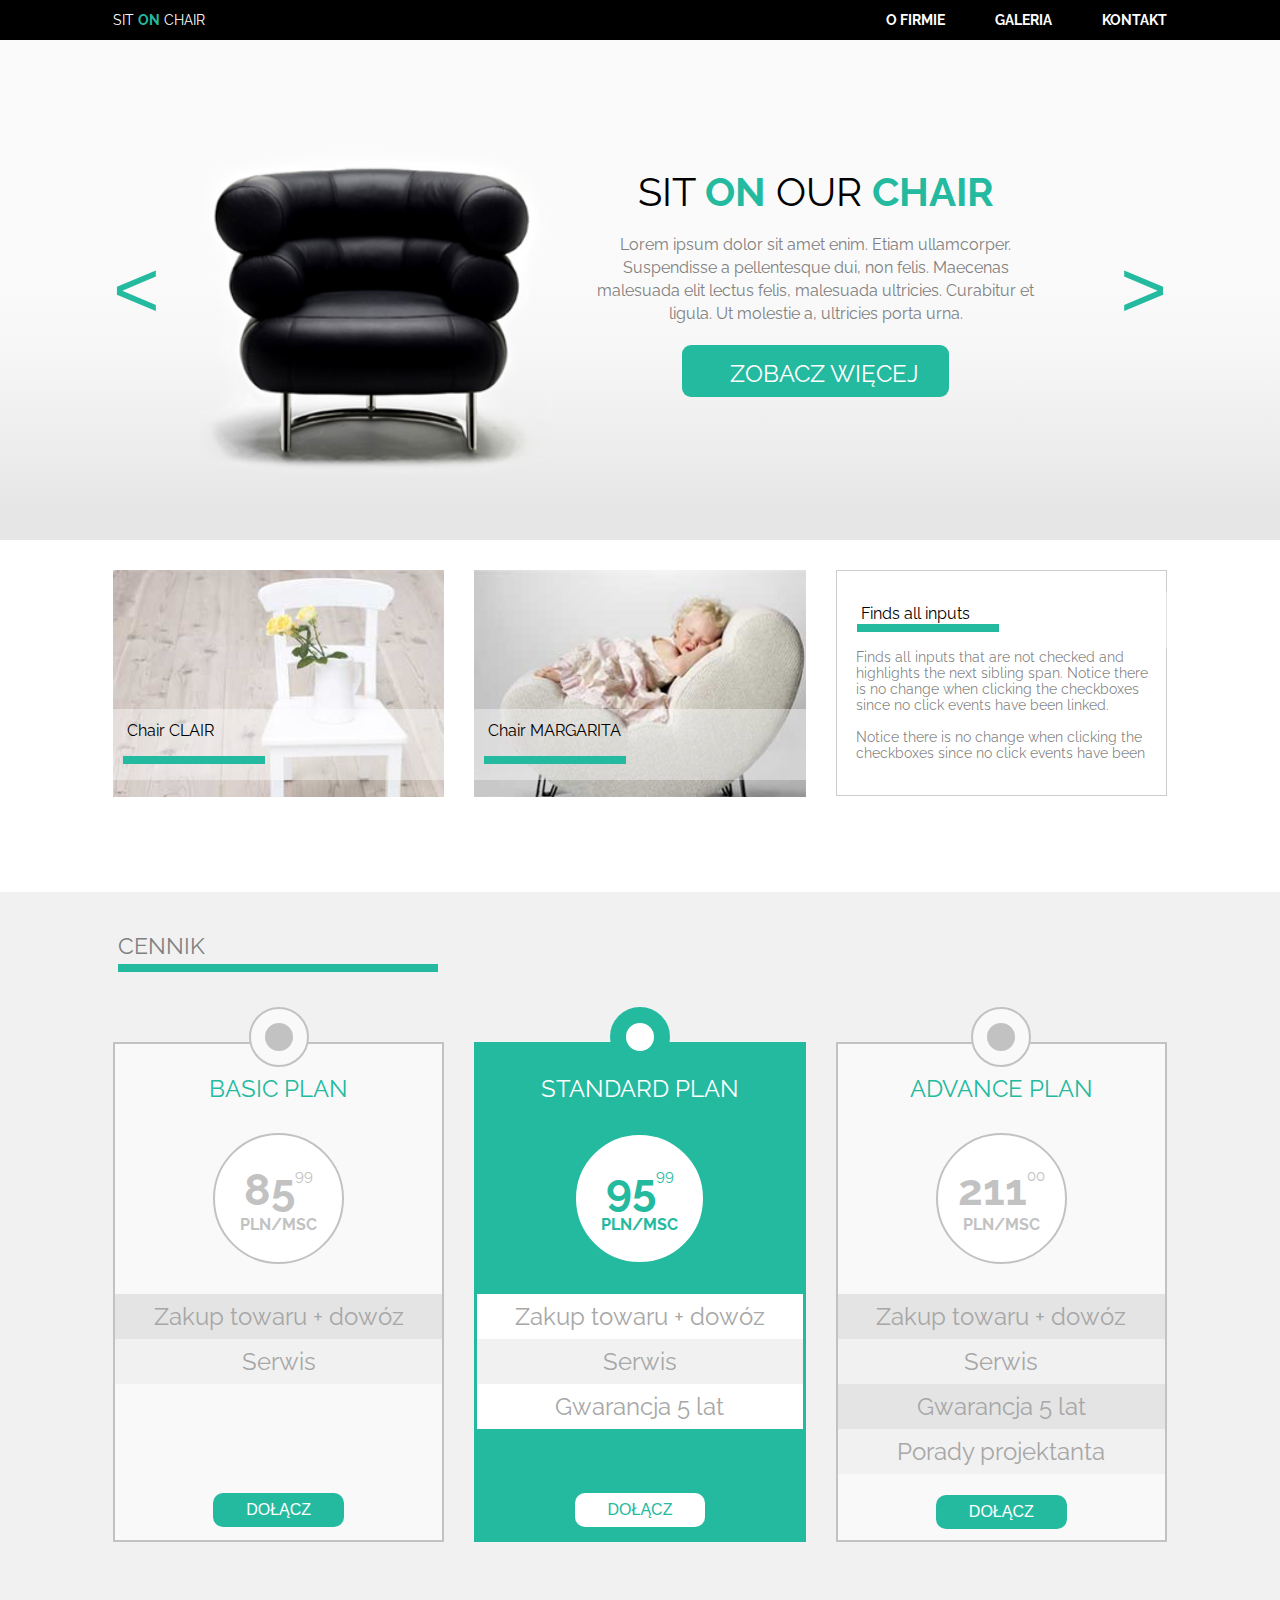
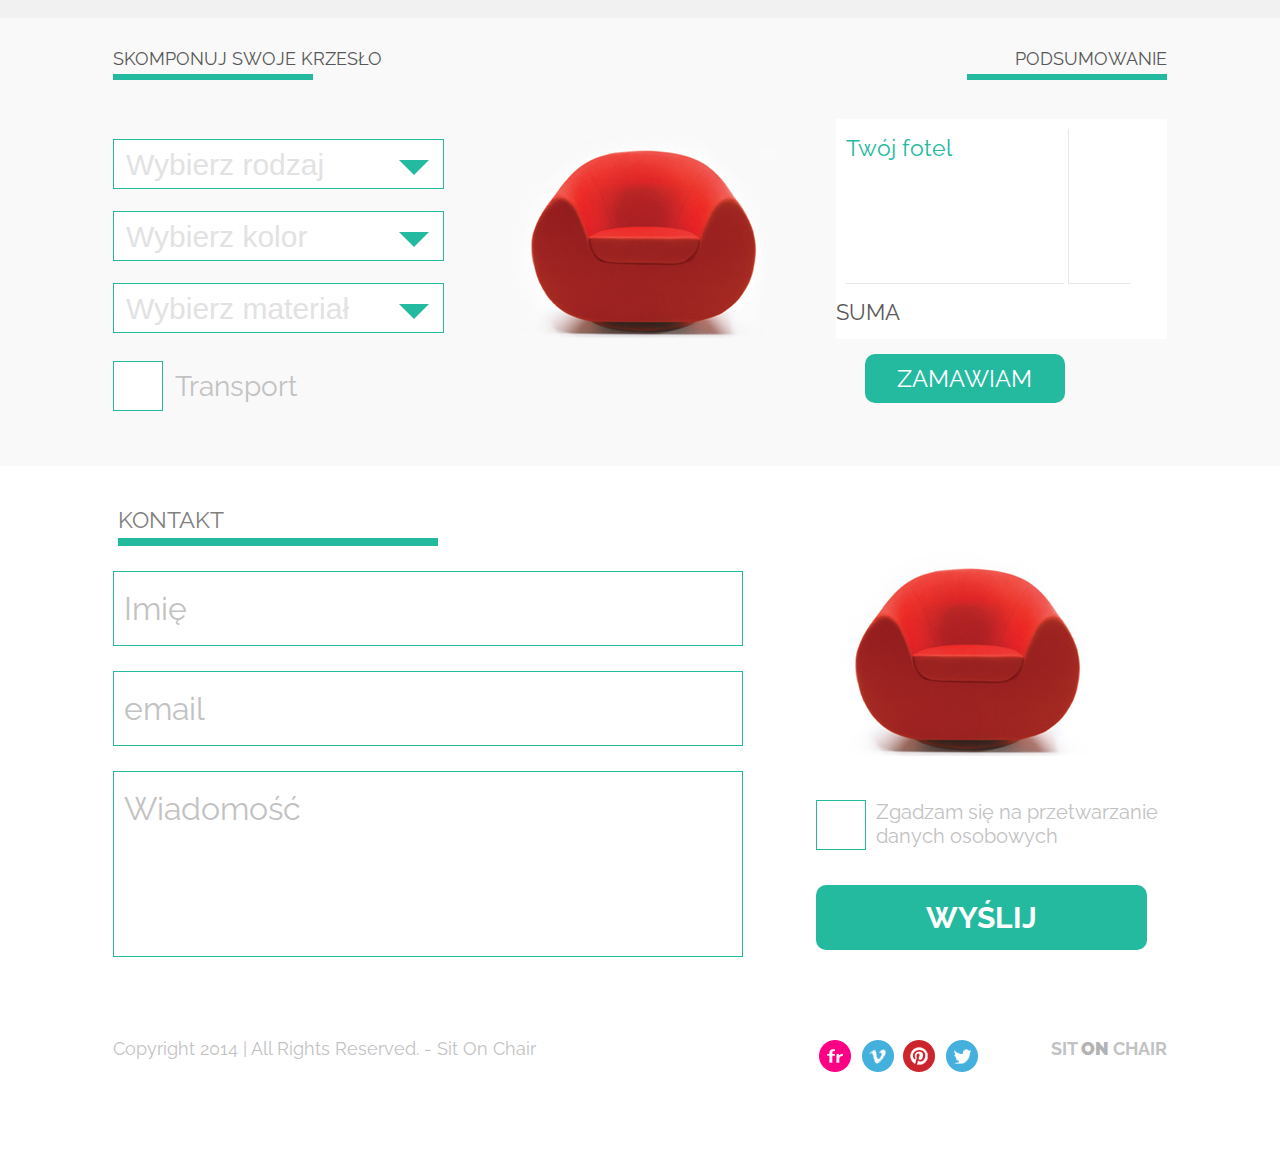
==== commit 94d5e229: "sitOnChair new sources" ====
--- a/SitOnChair/index.html
+++ b/SitOnChair/index.html
@@ -215,9 +215,7 @@
                                 </ul>
                             </div>
                             <div class="sect__calc__checkbox__container">
-                                <span class="sect__calc__acceptImg">
-                                    <input class="sect__calc__checkbox" type="checkbox" id="transport" name="transport" data-transport-price="200">
-                                </span>
+                                <input class="sect__calc__checkbox" type="checkbox" id="transport" name="transport" data-transport-price="200">
                                 <label class="sect__calc__checkbox__label" for="transport">Transport</label>
                             </div>
                         </div>
@@ -284,9 +282,7 @@
                 <div class="col-smx-12 col-mdl-12 col-lgx-4 flexColCenter border">
                     <img src="images/red_chair.png" alt="Red chair" class="sect4__form__img">
                     <div class="sect4__checkbox__container">
-                        <span class="sect4__acceptImg">
-                            <input class="sect4__checkbox" type="checkbox" id="checkbox" name="checkbox">
-                        </span>
+                        <input class="sect4__checkbox" type="checkbox" id="checkbox" name="checkbox">
                         <label class="sect4__checkbox__label" for="checkbox">Zgadzam się na przetwarzanie danych osobowych</label>
                     </div>
                    <input class="sect4__submit" type="submit" value="WYŚLIJ">
--- a/SitOnChair/css/style.css
+++ b/SitOnChair/css/style.css
@@ -225,7 +225,7 @@
 
 .sect1__btn3, .pricebtn, .sect__calc__button, .sect4__submit {
   display: inline-block;
-  border: none;
+  border: 0;
   outline: none;
   text-align: center;
   border-radius: 0.625rem;
@@ -237,33 +237,34 @@
     transition: 0.5s background-color; }
   .sect1__btn3:active, .pricebtn:active, .sect__calc__button:active, .sect4__submit:active {
     box-shadow: 0.25rem 0.25rem 0.1875rem #888888; }
-
-.sect__calc__checkbox__container .sect__calc__acceptImg, .sect4__checkbox__container .sect4__acceptImg {
+  .sect1__btn3:focus, .pricebtn:focus, .sect__calc__button:focus, .sect4__submit:focus {
+    outline: 0 !important;
+    border: 0; }
+  .sect1__btn3:-moz-focus-inner, .pricebtn:-moz-focus-inner, .sect__calc__button:-moz-focus-inner, .sect4__submit:-moz-focus-inner {
+    border: 0;
+    outline: 0 !important; }
+
+.sect__calc__checkbox__container .sect__calc__checkbox:checked + .sect__calc__checkbox__label::after, .sect4__checkbox__container .sect4__checkbox:checked + .sect4__checkbox__label::after {
+  background-image: url(../images/form_ok.jpg);
+  background-position: center center;
+  background-repeat: no-repeat;
+  background-size: contain; }
+
+.sect__calc__checkbox__container .sect__calc__checkbox:not(:checked) + .sect__calc__checkbox__label::before, .sect4__checkbox__container .sect4__checkbox:not(:checked) + .sect4__checkbox__label::before {
+  background-color: white; }
+
+.sect__calc__checkbox__container .sect__calc__checkbox:checked + .sect__calc__checkbox__label::after, .sect4__checkbox__container .sect4__checkbox:checked + .sect4__checkbox__label::after, .sect__calc__checkbox__container .sect__calc__checkbox:not(:checked) + .sect__calc__checkbox__label::before, .sect4__checkbox__container .sect4__checkbox:not(:checked) + .sect4__checkbox__label::before {
   display: inline-block;
   float: left;
   width: 3.125rem;
   height: 3.125rem;
   margin-right: 0.625rem;
   border: 0.0625rem solid #24ba9f;
-  cursor: pointer; }
-
-.sect__calc__checkbox__container .sect__calc__acceptImg .sect__calc__checkbox, .sect4__checkbox__container .sect4__acceptImg .sect4__checkbox {
-  position: relative; }
-  .sect__calc__checkbox__container .sect__calc__acceptImg .sect__calc__checkbox:checked:after, .sect4__checkbox__container .sect4__acceptImg .sect4__checkbox:checked:after, .sect__calc__checkbox__container .sect__calc__acceptImg .sect__calc__checkbox:not(:checked):before, .sect4__checkbox__container .sect4__acceptImg .sect4__checkbox:not(:checked):before {
-    content: '';
-    position: absolute;
-    top: 0;
-    left: 0; }
-  .sect__calc__checkbox__container .sect__calc__acceptImg .sect__calc__checkbox:checked:after, .sect4__checkbox__container .sect4__acceptImg .sect4__checkbox:checked:after {
-    background-image: url(../images/form_ok.jpg);
-    background-position: center center;
-    background-repeat: no-repeat;
-    background-size: contain; }
-
-.sect__calc__checkbox__container .sect__calc__acceptImg .sect__calc__checkbox, .sect4__checkbox__container .sect4__acceptImg .sect4__checkbox, .sect__calc__checkbox__container .sect__calc__acceptImg .sect__calc__checkbox:checked:after, .sect4__checkbox__container .sect4__acceptImg .sect4__checkbox:checked:after, .sect__calc__checkbox__container .sect__calc__acceptImg .sect__calc__checkbox:not(:checked):before, .sect4__checkbox__container .sect4__acceptImg .sect4__checkbox:not(:checked):before {
-  background-color: white;
-  width: 3rem;
-  height: 3rem; }
+  cursor: pointer;
+  position: absolute;
+  content: '';
+  padding: 0.3125rem 0.3125rem;
+  top: 0; }
 
 .sect__calc__checkbox__container .sect__calc__checkbox__label, .sect4__checkbox__container .sect4__checkbox__label {
   color: #c2c2c2;
@@ -648,7 +649,8 @@
   height: 84%;
   animation: showIMG 2.5s 1 ease-out;
   -moz-animation: showIMG 2.5s 1 ease-out;
-  -webkit-animation: showIMG 2.5s 1 ease-out; }
+  -webkit-animation: showIMG 2.5s 1 ease-out;
+  -o-animation: showIMG 2.5s 1 ease-out; }
   @media screen and (min-width: 600px) {
     .sect1__img {
       margin-top: 3.125rem; } }
@@ -666,6 +668,7 @@
   animation: showContent 1s 1 steps(60);
   -moz-animation: showContent 1s 1 steps(60);
   -webkit-animation: showContent 1s 1 steps(60);
+  -o-animation: showContent 1s 1 steps(60);
   display: inline-block;
   text-align: center; }
   @media screen and (min-width: 800px) {
@@ -684,6 +687,7 @@
   animation: showHidden 2s 1 ease-in-out;
   -moz-animation: showHidden 2s 1 ease-in-out;
   -webkit-animation: showHidden 2s 1 ease-in-out;
+  -o-animation: showHidden 2s 1 ease-in-out;
   line-height: 21px;
   text-align: center;
   margin-top: 1.125rem;
@@ -710,7 +714,8 @@
   padding: 0.875rem 3rem 0.5625rem 3rem;
   animation: showHidden 2s 1 ease-in-out;
   -moz-animation: showHidden 2s 1 ease-in-out;
-  -webkit-animation: showHidden 2s 1 ease-in-out; }
+  -webkit-animation: showHidden 2s 1 ease-in-out;
+  -o-animation: showHidden 2s 1 ease-in-out; }
   @media screen and (min-width: 800px) {
     .sect1__btn3 {
       font-size: 1.3125rem;
@@ -737,6 +742,7 @@
     animation: showIMG 2.5s 1 ease-out;
     -moz-animation: showIMG 2.5s 1 ease-out;
     -webkit-animation: showIMG 2.5s 1 ease-out;
+    -o-animation: showIMG 2.5s 1 ease-out;
     object-fit: fill;
     z-index: 1;
     min-height: 14.125rem;
@@ -774,6 +780,7 @@
   animation: showHidden 2.5s 1 ease-out;
   -moz-animation: showHidden 2.5s 1 ease-out;
   -webkit-animation: showHidden 2.5s 1 ease-out;
+  -o-animation: showHidden 2.5s 1 ease-out;
   justify-content: flex-end;
   padding: 0;
   margin: 0; }
@@ -926,10 +933,19 @@
 
 /*CHECKBOX*/
 .sect__calc__checkbox__container {
-  margin-top: 1.75rem; }
+  margin-top: 1.75rem;
+  position: relative; }
   .sect__calc__checkbox__container:after, .sect__calc__checkbox__container:before {
     clear: both;
     display: block; }
+  .sect__calc__checkbox__container .sect__calc__checkbox {
+    width: 3.125rem;
+    height: 3.125rem;
+    opacity: 0.1; }
+  .sect__calc__checkbox__container .sect__calc__checkbox:checked + .sect__calc__checkbox__label::after {
+    left: 0; }
+  .sect__calc__checkbox__container .sect__calc__checkbox:not(:checked) + .sect__calc__checkbox__label::before {
+    left: 0; }
   .sect__calc__checkbox__container .sect__calc__checkbox__label {
     padding: 0.5rem;
     font-size: 1.75rem;
@@ -945,7 +961,8 @@
       display: inline-block;
       animation: showIMG 2.5s 1 ease-out;
       -moz-animation: showIMG 2.5s 1 ease-out;
-      -webkit-animation: showIMG 2.5s 1 ease-out; } }
+      -webkit-animation: showIMG 2.5s 1 ease-out;
+      -o-animation: showIMG 2.5s 1 ease-out; } }
 
 /*HEADER RIGHT on the top of summary panel*/
 .sect__calc__headerRight {
@@ -1036,16 +1053,33 @@
       animation: showIMG 2.5s 1 ease-out;
       -moz-animation: showIMG 2.5s 1 ease-out;
       -webkit-animation: showIMG 2.5s 1 ease-out;
+      -o-animation: showIMG 2.5s 1 ease-out;
       margin: 0 1.25rem; } }
 
 /*CHECKBOX*/
 .sect4__checkbox__container {
-  margin-top: 2.5rem; }
+  margin-top: 2.5rem;
+  position: relative; }
   .sect4__checkbox__container:after, .sect4__checkbox__container:before {
     clear: both;
     display: block; }
+  .sect4__checkbox__container .sect4__checkbox {
+    width: 3.125rem;
+    height: 3.125rem;
+    opacity: 0.01; }
+  .sect4__checkbox__container .sect4__checkbox:checked + .sect4__checkbox__label::after {
+    left: -60px; }
+  .sect4__checkbox__container .sect4__checkbox:not(:checked) + .sect4__checkbox__label::before {
+    left: -60px; }
   .sect4__checkbox__container .sect4__checkbox__label {
-    font-size: 1.25rem; }
+    font-size: 16px;
+    position: absolute;
+    top: 0;
+    left: 60px;
+    display: inline-block; }
+    @media all and (min-width: 370px) {
+      .sect4__checkbox__container .sect4__checkbox__label {
+        font-size: 1.25rem; } }
 
 /*FORM BUTTON*/
 .sect4__submit {
@@ -1111,4 +1145,4 @@
 
 /*End Footer settings*/
 
-/*# sourceMappingURL=[data-uri] */
+/*# sourceMappingURL=[data-uri] */
